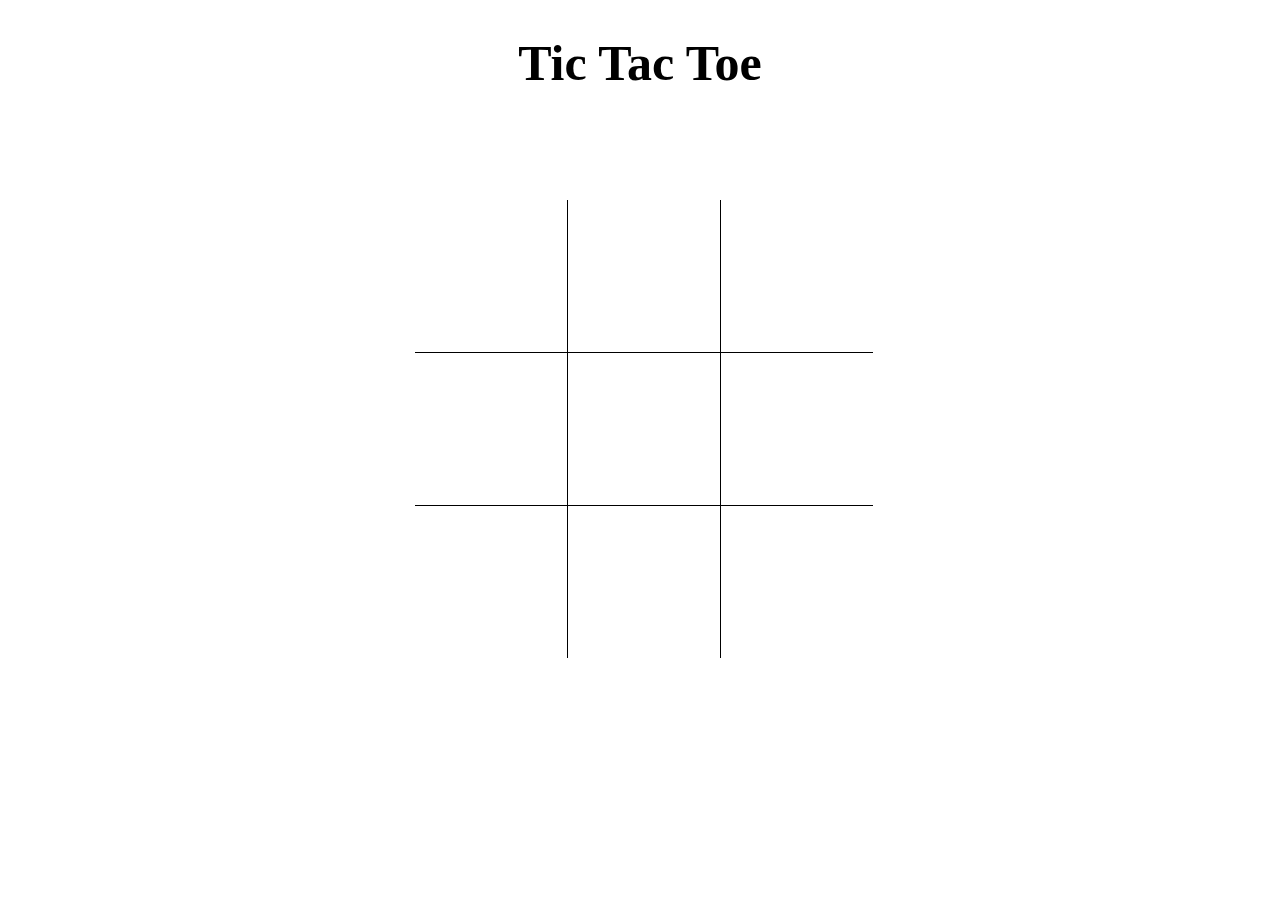
==== index.html @ ceaf5018 "Initial commit" ====
<!DOCTYPE html>
<html lang="en">

<head>
  <meta charset="UTF-8">
  <meta name="viewport" content="width=device-width, initial-scale=1.0">
  <meta http-equiv="X-UA-Compatible" content="ie=edge">

  <title>TicTacToeBoard</title>
  <link rel="stylesheet" href="style.css">
</head>

<body>

  <h1>Tic Tac Toe</h1>

  <table>
    <tr>
      <td class="cell" id="0"></td>
      <td class="cell" id="1"></td>
      <td class="cell" id="2"></td>
    </tr>
    <tr>
      <td class="cell" id="3"></td>
      <td class="cell" id="4"></td>
      <td class="cell" id="5"></td>
    </tr>
    <tr>
      <td class="cell" id="6"></td>
      <td class="cell" id="7"></td>
      <td class="cell" id="8"></td>
    </tr>
  </table>

  <div class="endgame">
    <div class="text"></div>
    <button onClick="startGame()">Restart</button>
  </div>


</body>
<script src="script.js"></script>

</html>
---- style.css ----
h1 {
  font-size: 50px;
  text-align: center;
}

td {
  border: 1px solid black;
  height: 150px;
  width: 150px;
  text-align: center;
  vertical-align: middle;
  cursor: pointer;
  font-size: 70px;
  font-family: "Comic Sans MS", cursive, sans-serif;
}

td:hover {
  border: 2px solid maroon;
  background: transparent;
}

table {
  border-collapse: collapse;
  position: absolute;
  left: 50%;
  margin-left: -225px;
  top: 200px;
}

table tr:first-child td {
  border-top: 0;
}

table tr:last-child td {
  border-bottom: 0;
}

table tr td:first-child {
  border-left: 0;
}

table tr td:last-child {
  border-right: 0;
}

.endgame {
  display: none;
  width: 300px;
  height: 90px;
  top: 275px;
  background-color: rgb(243, 217, 132, 0.9);
  position: absolute;
  left: 50%;
  margin-left: -146px;
  padding-top: 100px;
  padding-bottom: 100px;
  text-align: center;
  vertical-align: middle;
  border-radius: 50px;
  color: white;
  font-size: 3em;
}
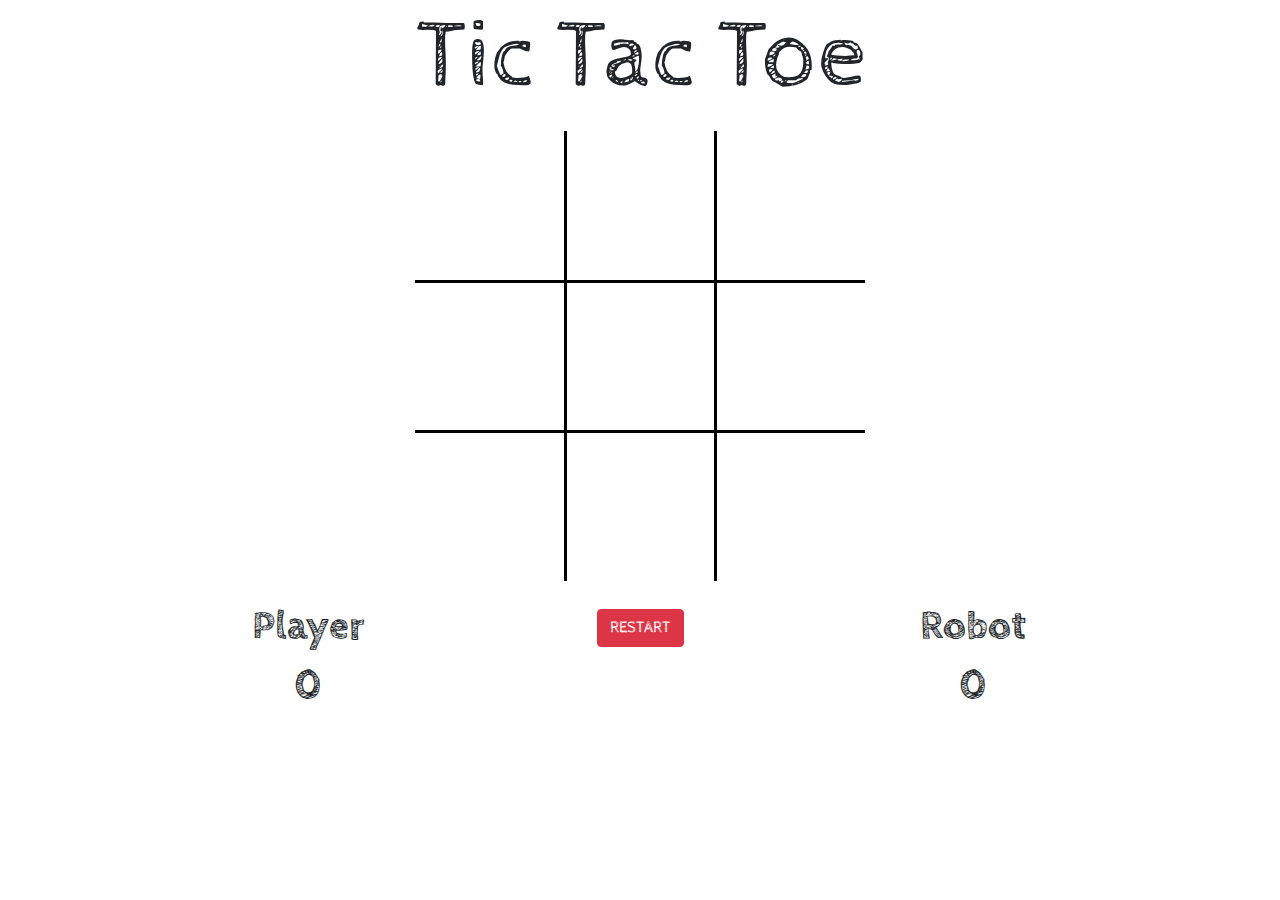
==== commit 0953afd9: "replaced all src with with cdn and links. fixed bugs." ====
--- a/index.html
+++ b/index.html
@@ -1,44 +1,73 @@
 <!DOCTYPE html>
 <html lang="en">
-
-<head>
-  <meta charset="UTF-8">
-  <meta name="viewport" content="width=device-width, initial-scale=1.0">
-  <meta http-equiv="X-UA-Compatible" content="ie=edge">
-
-  <title>TicTacToeBoard</title>
-  <link rel="stylesheet" href="style.css">
-</head>
-
-<body>
-
-  <h1>Tic Tac Toe</h1>
-
-  <table>
-    <tr>
-      <td class="cell" id="0"></td>
-      <td class="cell" id="1"></td>
-      <td class="cell" id="2"></td>
-    </tr>
-    <tr>
-      <td class="cell" id="3"></td>
-      <td class="cell" id="4"></td>
-      <td class="cell" id="5"></td>
-    </tr>
-    <tr>
-      <td class="cell" id="6"></td>
-      <td class="cell" id="7"></td>
-      <td class="cell" id="8"></td>
-    </tr>
-  </table>
-
-  <div class="endgame">
-    <div class="text"></div>
-    <button onClick="startGame()">Restart</button>
-  </div>
-
-
-</body>
-<script src="script.js"></script>
-
-</html>+  <head>
+    <meta charset="UTF-8" />
+    <meta name="viewport" content="width=device-width, initial-scale=1.0" />
+    <meta http-equiv="X-UA-Compatible" content="ie=edge" />
+    <title>Tic Tac Toe</title>
+    <link
+      href="https://fonts.googleapis.com/css?family=Cabin+Sketch&display=swap"
+      rel="stylesheet"
+    />
+    <link
+      rel="stylesheet"
+      href="https://stackpath.bootstrapcdn.com/bootstrap/4.3.1/css/bootstrap.min.css"
+      integrity="sha384-ggOyR0iXCbMQv3Xipma34MD+dH/1fQ784/j6cY/iJTQUOhcWr7x9JvoRxT2MZw1T"
+      crossorigin="anonymous"
+    />
+    <link rel="stylesheet" href="style.css" />
+  </head>
+  <body>
+    <h1 class="display-1 text-center">Tic Tac Toe</h1>
+    <!-- the grid -->
+    <section class="content mt-3">
+      <div class="container d-flex justify-content-center">
+        <table>
+          <tbody class="text-center">
+            <tr>
+              <td class="cell" id="0"></td>
+              <td class="cell" id="1"></td>
+              <td class="cell" id="2"></td>
+            </tr>
+            <tr>
+              <td class="cell" id="3"></td>
+              <td class="cell" id="4"></td>
+              <td class="cell" id="5"></td>
+            </tr>
+            <tr>
+              <td class="cell" id="6"></td>
+              <td class="cell" id="7"></td>
+              <td class="cell" id="8"></td>
+            </tr>
+          </tbody>
+        </table>
+      </div>
+      <!-- end game pop-up box -->
+      <div class="endgame">
+        <div class="text"></div>
+        <button class="btn btn-outline-light btn-lg" onClick="startGame()">
+          AGAIN?
+        </button>
+      </div>
+    </section>
+    <!-- scoreboard -->
+    <section class="container mt-3 text-center">
+      <div class="row scoreboard d-flex justify-content-between">
+        <div class="text col-lg-5 col-md-5 col-4">Player</div>
+        <div class="text col">
+          <button class="clear btn btn-danger" onClick="restartGame()">
+            RESTART
+          </button>
+        </div>
+        <div class="text col-lg-5 col-md-5 col-4">Robot</div>
+      </div>
+      <div class="row scoreboard">
+        <div class="text col-lg-5 col-md-5 col-4" id="player">0</div>
+        <div class="text col"></div>
+        <div class="text col-lg-5 col-md-5 col-4" id="computer">0</div>
+      </div>
+    </section>
+    <script src="bootstrap.min.js"></script>
+    <script src="script.js"></script>
+  </body>
+</html>
--- a/style.css
+++ b/style.css
@@ -1,30 +1,29 @@
-h1 {
-  font-size: 50px;
-  text-align: center;
+body {
+  background: url(https://images.unsplash.com/photo-1533912352517-92dd08116ea4?ixlib=rb-1.2.1&ixid=eyJhcHBfaWQiOjEyMDd9&auto=format&fit=crop&w=971&q=80);
+  background-position: center;
+  background-size: cover;
+  font-family: "Cabin Sketch", cursive;
 }
 
-td {
-  border: 1px solid black;
+h1 .display-1 {
+  font-size: 3rem;
+}
+
+html {
+  height: 100%;
+}
+
+group-lg > .btn,
+.btn-lg {
+  font-size: 2rem;
+}
+
+.cell {
+  border: 3px solid black;
   height: 150px;
   width: 150px;
-  text-align: center;
-  vertical-align: middle;
-  cursor: pointer;
-  font-size: 70px;
-  font-family: "Comic Sans MS", cursive, sans-serif;
-}
-
-td:hover {
-  border: 2px solid maroon;
-  background: transparent;
-}
-
-table {
-  border-collapse: collapse;
-  position: absolute;
-  left: 50%;
-  margin-left: -225px;
-  top: 200px;
+  font-size: 6rem;
+  transition: all 0.2s ease-out 0s;
 }
 
 table tr:first-child td {
@@ -43,20 +42,52 @@
   border-right: 0;
 }
 
+td:hover {
+  border: 4px solid rgba(0, 0, 0, 0.2);
+  background: transparent;
+}
+
 .endgame {
   display: none;
   width: 300px;
-  height: 90px;
+  height: 300px;
   top: 275px;
-  background-color: rgb(243, 217, 132, 0.9);
+  background-color: rgba(87, 87, 87, 0.6);
   position: absolute;
+  top: 26%;
   left: 50%;
-  margin-left: -146px;
-  padding-top: 100px;
+  margin-left: -150px;
+  padding-top: 70px;
   padding-bottom: 100px;
   text-align: center;
   vertical-align: middle;
   border-radius: 50px;
   color: white;
-  font-size: 3em;
+  font-size: 3rem;
 }
+
+.scoreboard {
+  font-size: 2.5rem;
+  font-weight: 600;
+}
+
+@media (max-width: 464.98px) {
+  .endgame {
+    display: none;
+    width: 300px;
+    height: 300px;
+    top: 275px;
+    background-color: rgba(87, 87, 87, 0.6);
+    position: absolute;
+    top: 40%;
+    left: 50%;
+    margin-left: -146px;
+    padding-top: 70px;
+    padding-bottom: 100px;
+    text-align: center;
+    vertical-align: middle;
+    border-radius: 50px;
+    color: white;
+    font-size: 3rem;
+  }
+}
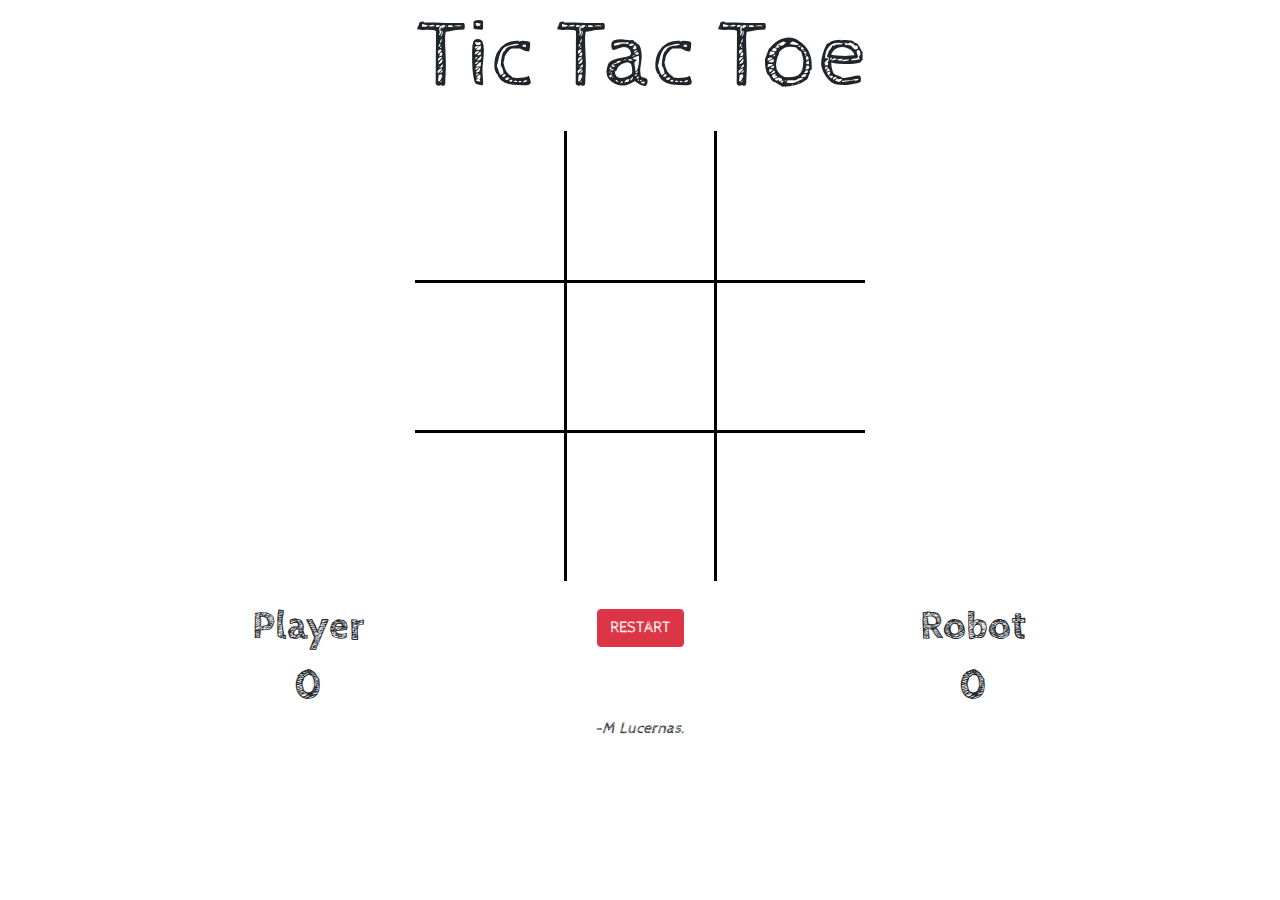
==== commit d1a44c7a: "added signature." ====
--- a/index.html
+++ b/index.html
@@ -66,6 +66,9 @@
         <div class="text col"></div>
         <div class="text col-lg-5 col-md-5 col-4" id="computer">0</div>
       </div>
+      <p class="text-center font-weight-lighter font-italic">
+        -M Lucernas.
+      </p>
     </section>
     <script src="bootstrap.min.js"></script>
     <script src="script.js"></script>
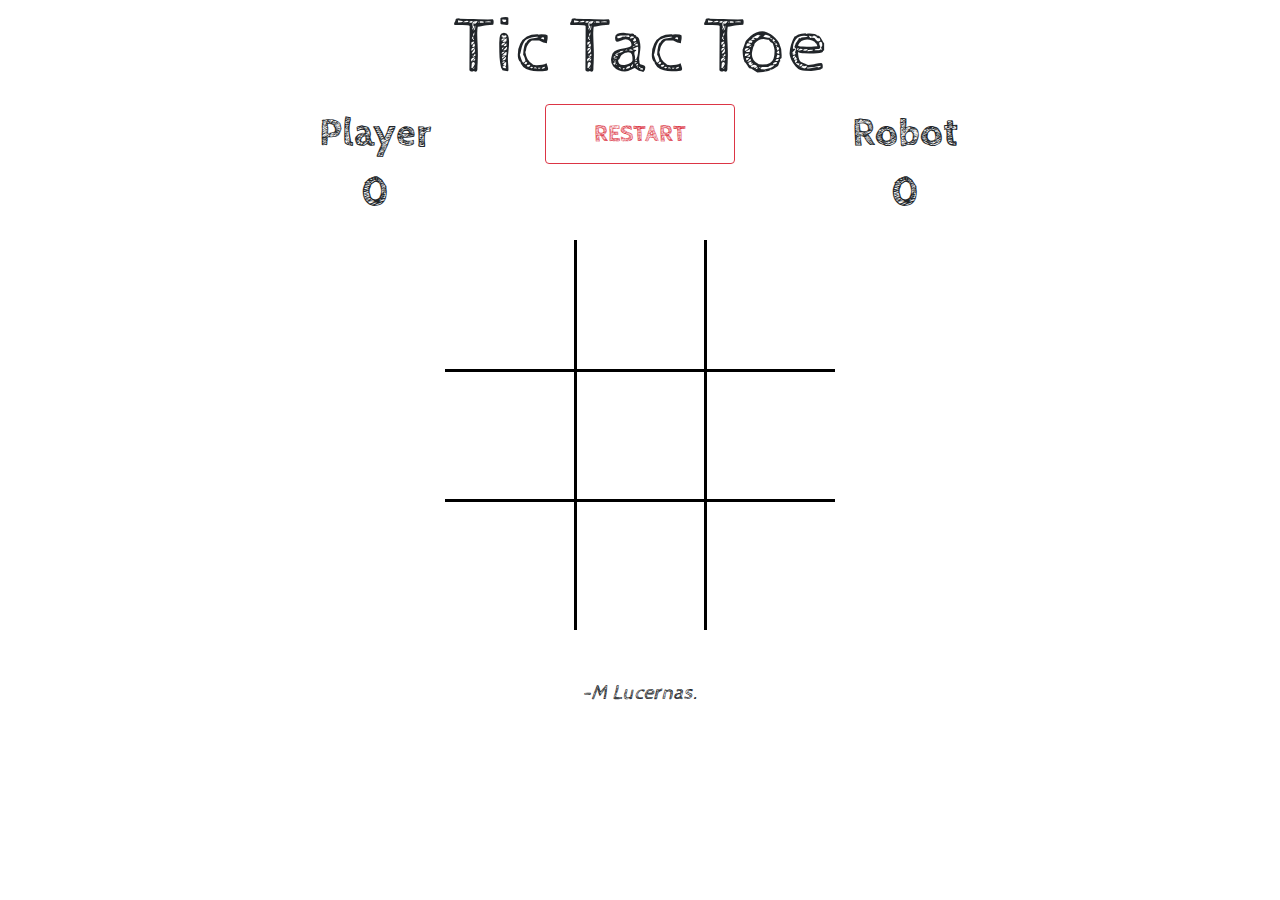
==== commit ead1d6f0: "Fixed resolution responsiveness and scoreboard bug. Added timeout before Robot's turn" ====
--- a/index.html
+++ b/index.html
@@ -18,7 +18,38 @@
     <link rel="stylesheet" href="style.css" />
   </head>
   <body>
-    <h1 class="display-1 text-center">Tic Tac Toe</h1>
+    <h1 class="text-center">Tic Tac Toe</h1>
+    <!-- scoreboard -->
+    <section class="container">
+      <div class="row scoreboard justify-content-between">
+        <div class="playerScore text-center col-lg-5 col-md-5 col-4">
+          Player
+        </div>
+        <button
+          id="btnReset"
+          class="col-4 col-md-2 btn btn-outline-danger"
+          onClick="restartGame()"
+        >
+          RESTART
+        </button>
+        <div class="robotScore text-center col-lg-5 col-md-5 col-4">Robot</div>
+      </div>
+      <div class="row scoreboard">
+        <div
+          class="playerScore text-center col-lg-5 col-md-5 col-4"
+          id="player"
+        >
+          0
+        </div>
+        <div class="col"></div>
+        <div
+          class="robotScore text-center col-lg-5 col-md-5 col-4"
+          id="computer"
+        >
+          0
+        </div>
+      </div>
+    </section>
     <!-- the grid -->
     <section class="content mt-3">
       <div class="container d-flex justify-content-center">
@@ -42,33 +73,22 @@
           </tbody>
         </table>
       </div>
+      <div class="signature container mt-5">
+        <p class="text-center font-weight-lighter font-italic">
+          -M Lucernas.
+        </p>
+      </div>
       <!-- end game pop-up box -->
       <div class="endgame">
         <div class="text"></div>
-        <button class="btn btn-outline-light btn-lg" onClick="startGame()">
+        <button
+          id="btnRestart"
+          class="btn btn-outline-light btn-lg"
+          onClick="startGame()"
+        >
           AGAIN?
         </button>
       </div>
-    </section>
-    <!-- scoreboard -->
-    <section class="container mt-3 text-center">
-      <div class="row scoreboard d-flex justify-content-between">
-        <div class="text col-lg-5 col-md-5 col-4">Player</div>
-        <div class="text col">
-          <button class="clear btn btn-danger" onClick="restartGame()">
-            RESTART
-          </button>
-        </div>
-        <div class="text col-lg-5 col-md-5 col-4">Robot</div>
-      </div>
-      <div class="row scoreboard">
-        <div class="text col-lg-5 col-md-5 col-4" id="player">0</div>
-        <div class="text col"></div>
-        <div class="text col-lg-5 col-md-5 col-4" id="computer">0</div>
-      </div>
-      <p class="text-center font-weight-lighter font-italic">
-        -M Lucernas.
-      </p>
     </section>
     <script src="bootstrap.min.js"></script>
     <script src="script.js"></script>
--- a/style.css
+++ b/style.css
@@ -5,25 +5,8 @@
   font-family: "Cabin Sketch", cursive;
 }
 
-h1 .display-1 {
-  font-size: 3rem;
-}
-
 html {
   height: 100%;
-}
-
-group-lg > .btn,
-.btn-lg {
-  font-size: 2rem;
-}
-
-.cell {
-  border: 3px solid black;
-  height: 150px;
-  width: 150px;
-  font-size: 6rem;
-  transition: all 0.2s ease-out 0s;
 }
 
 table tr:first-child td {
@@ -49,15 +32,14 @@
 
 .endgame {
   display: none;
-  width: 300px;
-  height: 300px;
-  top: 275px;
+  width: 320px;
+  height: 320px;
   background-color: rgba(87, 87, 87, 0.6);
   position: absolute;
-  top: 26%;
+  top: 45%;
   left: 50%;
-  margin-left: -150px;
-  padding-top: 70px;
+  margin-left: -160px;
+  padding-top: 60px;
   padding-bottom: 100px;
   text-align: center;
   vertical-align: middle;
@@ -65,24 +47,145 @@
   color: white;
   font-size: 3rem;
 }
-
+h1 {
+  font-size: 6rem;
+}
+#btnReset {
+  font-size: 2rem;
+}
+#btnRestart {
+  font-size: 2rem;
+}
+.cell {
+  border: 3px solid black;
+  height: 180px;
+  width: 180px;
+  font-size: 7rem;
+  transition: all 0.2s ease-out 0s;
+}
 .scoreboard {
   font-size: 2.5rem;
   font-weight: 600;
 }
-
-@media (max-width: 464.98px) {
-  .endgame {
-    display: none;
-    width: 300px;
-    height: 300px;
-    top: 275px;
+.playerScore {
+  padding-left: 150px;
+}
+.robotScore {
+  padding-right: 150px;
+}
+.signature {
+  font-size: 1.5rem;
+}
+
+@media (min-width: 320px) and (max-width: 374.98px) {
+  .endgame {
+    display: none;
+    width: 180px;
+    height: 180px;
+    background-color: rgba(87, 87, 87, 0.6);
+    position: absolute;
+    top: 30%;
+    left: 50%;
+    margin-left: -90.4px;
+    padding-top: 40px;
+    padding-bottom: 100px;
+    text-align: center;
+    vertical-align: middle;
+    border-radius: 50px;
+    color: white;
+    font-size: 2rem;
+  }
+  h1 {
+    font-size: 3.5rem;
+  }
+  #btnReset {
+    font-size: 1rem;
+  }
+  #btnRestart {
+    font-size: 1rem;
+  }
+  .cell {
+    border: 3px solid black;
+    height: 90px;
+    width: 90px;
+    font-size: 3.5rem;
+    transition: all 0.2s ease-out 0s;
+  }
+  .scoreboard {
+    font-size: 1.5rem;
+    font-weight: 600;
+  }
+  .playerScore {
+    padding-left: 0;
+  }
+  .robotScore {
+    padding-right: 0;
+  }
+  .signature {
+    font-size: 1rem;
+  }
+}
+
+@media (min-width: 375px) and (max-width: 424.98px) {
+  .endgame {
+    display: none;
+    width: 250px;
+    height: 250px;
+    background-color: rgba(87, 87, 87, 0.6);
+    position: absolute;
+    top: 33%;
+    left: 50%;
+    margin-left: -125.6px;
+    padding-top: 50px;
+    padding-bottom: 100px;
+    text-align: center;
+    vertical-align: middle;
+    border-radius: 50px;
+    color: white;
+    font-size: 3rem;
+  }
+  h1 {
+    font-size: 4rem;
+  }
+  #btnReset {
+    font-size: 1.3rem;
+  }
+  #btnRestart {
+    font-size: 2rem;
+  }
+  .cell {
+    border: 3px solid black;
+    height: 110px;
+    width: 110px;
+    font-size: 3.5rem;
+    transition: all 0.2s ease-out 0s;
+  }
+  .scoreboard {
+    font-size: 1.8rem;
+    font-weight: 600;
+  }
+  .playerScore {
+    padding-left: 0;
+  }
+  .robotScore {
+    padding-right: 0;
+  }
+  .signature {
+    font-size: 1rem;
+  }
+}
+
+@media (min-width: 425px) and (max-width: 767.98px) {
+  .endgame {
+    display: none;
+    width: 250px;
+    height: 250px;
     background-color: rgba(87, 87, 87, 0.6);
     position: absolute;
     top: 40%;
     left: 50%;
-    margin-left: -146px;
-    padding-top: 70px;
+    margin-left: -125.6px;
+    padding-top: 50px;
     padding-bottom: 100px;
     text-align: center;
     vertical-align: middle;
@@ -90,4 +193,132 @@
     color: white;
     font-size: 3rem;
   }
-}
+  h1 {
+    font-size: 5rem;
+  }
+  #btnReset {
+    font-size: 1.5rem;
+  }
+  #btnRestart {
+    font-size: 2rem;
+  }
+  .cell {
+    border: 3px solid black;
+    height: 130px;
+    width: 130px;
+    font-size: 5rem;
+    transition: all 0.2s ease-out 0s;
+  }
+  .scoreboard {
+    font-size: 2rem;
+    font-weight: 600;
+  }
+  .playerScore {
+    padding-left: 0;
+  }
+  .robotScore {
+    padding-right: 0;
+  }
+  .signature {
+    font-size: 1rem;
+  }
+}
+
+@media (min-width: 768px) and (max-width: 1023.98px) {
+  .endgame {
+    display: none;
+    width: 250px;
+    height: 250px;
+    background-color: rgba(87, 87, 87, 0.6);
+    position: absolute;
+    top: 45%;
+    left: 50%;
+    margin-left: -125.6px;
+    padding-top: 50px;
+    padding-bottom: 100px;
+    text-align: center;
+    vertical-align: middle;
+    border-radius: 50px;
+    color: white;
+    font-size: 3rem;
+  }
+  h1 {
+    font-size: 6rem;
+  }
+  #btnReset {
+    font-size: 1.5rem;
+  }
+  #btnRestart {
+    font-size: 2rem;
+  }
+  .cell {
+    border: 3px solid black;
+    height: 130px;
+    width: 130px;
+    font-size: 5rem;
+    transition: all 0.2s ease-out 0s;
+  }
+  .scoreboard {
+    font-size: 2rem;
+    font-weight: 600;
+  }
+  .playerScore {
+    padding-left: 0;
+  }
+  .robotScore {
+    padding-right: 0;
+  }
+  .signature {
+    font-size: 1.2rem;
+  }
+}
+
+@media (min-width: 1024px) and (max-width: 1439.98px) {
+  .endgame {
+    display: none;
+    width: 250px;
+    height: 250px;
+    background-color: rgba(87, 87, 87, 0.6);
+    position: absolute;
+    top: 43%;
+    left: 50%;
+    margin-left: -125.6px;
+    padding-top: 50px;
+    padding-bottom: 100px;
+    text-align: center;
+    vertical-align: middle;
+    border-radius: 50px;
+    color: white;
+    font-size: 3rem;
+  }
+  h1 {
+    font-size: 5rem;
+  }
+  #btnReset {
+    font-size: 1.5rem;
+    font-weight: 600;
+  }
+  #btnRestart {
+    font-size: 2rem;
+  }
+  .cell {
+    border: 3px solid black;
+    height: 130px;
+    width: 130px;
+    font-size: 5rem;
+    transition: all 0.2s ease-out 0s;
+  }
+  .scoreboard {
+    font-size: 2.5rem;
+    font-weight: 600;
+  }
+  .playerScore {
+    padding-left: 150px;
+  }
+  .robotScore {
+    padding-right: 150px;
+  }
+  .signature {
+    font-size: 1.3rem;
+  }
+}
